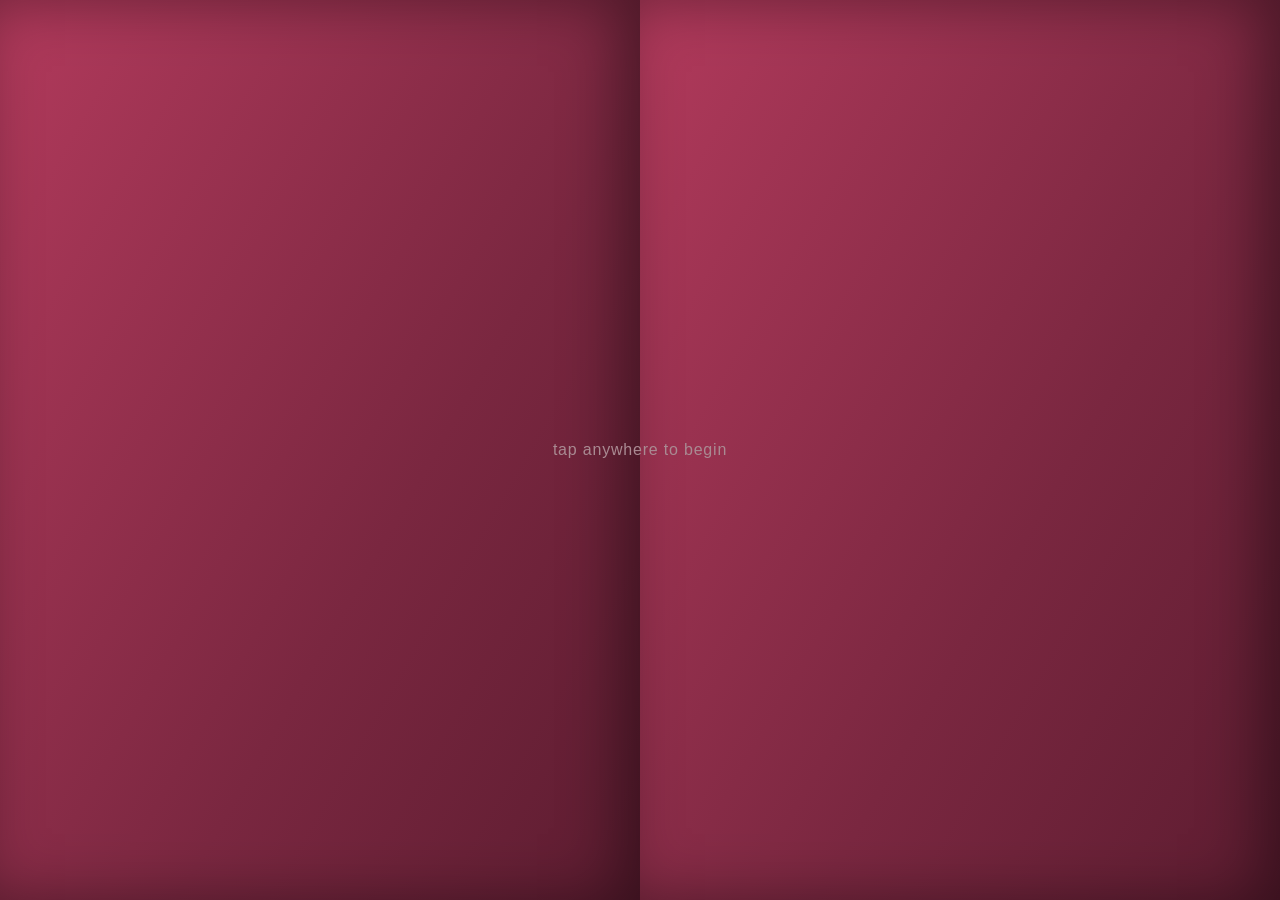
==== index.html @ 7ac39ed7 "Initial commit: camera tips site with curtain-reveal intro" ====
<!DOCTYPE html>
<html lang="en">
<head>
<meta charset="UTF-8">
<meta name="viewport" content="width=device-width, initial-scale=1.0">
<title>for Alex 💗</title>
<link rel="stylesheet" href="style.css">
</head>
<body>

<!-- ===================== INTRO SEQUENCE ===================== -->
<div id="intro">
  <div id="start-screen">
    <p id="start-text">tap anywhere to begin</p>
  </div>

  <div id="typewriter-screen">
    <p id="typewriter-text"></p>
  </div>

  <div id="carousel-screen">
    <img id="carousel-img" src="" alt="">
  </div>

  <div class="curtain" id="curtain-left"></div>
  <div class="curtain" id="curtain-right"></div>
</div>
<audio id="bg-music" src="assets/music/song.mp3" preload="auto"></audio>

<!-- ===================== MAIN SITE ===================== -->
<div id="site" hidden>

<div class="note-float">for my favorite girl 💗</div>

<header>
  <h1>📸 Alex's Camera Corner</h1>
  <p class="subtitle">a cozy little spot for your new camera — links, tips, and love notes</p>
</header>

<main>

  <section class="love-note">
    <p>Happy birthday, princess. I hope this camera helps you capture all the beautiful little moments — just like the one I'm lucky enough to be in. I love youuuuu💕</p>
  </section>

  <section id="getting-started" class="card">
    <h2>🌱 Getting Started</h2>
    <p class="hint">The basics — unboxing, setup, and first steps.</p>
    <ul class="link-list">
      <li><span class="placeholder">Add your camera model + manual link here</span></li>
    </ul>
  </section>

  <section id="settings" class="card">
    <h2>⚙️ Camera Settings</h2>
    <p class="hint">Recommended settings, modes, and quick reference.</p>
    <ul class="link-list">
      <li><span class="placeholder">Add settings tips here</span></li>
    </ul>
  </section>

  <section id="tips-tricks" class="card">
    <h2>✨ Tips &amp; Tricks</h2>
    <p class="hint">Composition, lighting, and creative ideas.</p>
    <ul class="link-list">
      <li><span class="placeholder">Add tips and tricks here</span></li>
    </ul>
  </section>

  <section id="accessories" class="card">
    <h2>🎒 Accessories &amp; Gear</h2>
    <p class="hint">Cases, lenses, SD cards, and other add-ons.</p>
    <ul class="link-list">
      <li><span class="placeholder">Add accessory links here</span></li>
    </ul>
  </section>

  <section id="inspiration" class="card">
    <h2>🌸 Inspiration</h2>
    <p class="hint">Photographers, styles, and ideas to try.</p>
    <ul class="link-list">
      <li><span class="placeholder">Add inspiration links here</span></li>
    </ul>
  </section>

  <section class="love-note small">
    <p>P.S. — you're the cutest photographer I know. 🌷</p>
  </section>

</main>

<footer>
  <p>made with love, just for you 💗</p>
</footer>

</div>

<script src="assets/photos/manifest.js"></script>
<script src="intro.js"></script>
</body>
</html>
---- style.css ----
:root {
  --pink: #f7cad0;
  --pink-deep: #e58fa3;
  --cream: #fff8f5;
  --text: #5c4b51;
  --accent: #f4a3c1;
}

* { box-sizing: border-box; }

body {
  margin: 0;
  font-family: 'Segoe UI', Tahoma, Geneva, Verdana, sans-serif;
  background: linear-gradient(180deg, #fff8f5 0%, #fdeef2 100%);
  color: var(--text);
  line-height: 1.6;
}

header {
  text-align: center;
  padding: 3rem 1rem 1.5rem;
}

header h1 {
  font-size: 2.2rem;
  margin-bottom: 0.3rem;
  color: #d16a8a;
}

.subtitle {
  color: #9c7f88;
  font-size: 1rem;
}

main {
  max-width: 700px;
  margin: 0 auto;
  padding: 1rem 1.25rem 3rem;
}

.card {
  background: #ffffff;
  border-radius: 18px;
  padding: 1.5rem 1.75rem;
  margin-bottom: 1.5rem;
  box-shadow: 0 4px 14px rgba(230, 150, 170, 0.15);
  border: 1px solid #fbe4ea;
}

.card h2 {
  margin-top: 0;
  color: #c9648a;
  font-size: 1.3rem;
}

.hint {
  font-size: 0.9rem;
  color: #a58a91;
  margin-top: -0.4rem;
}

.link-list {
  list-style: none;
  padding: 0;
  margin: 0.75rem 0 0;
}

.link-list li {
  padding: 0.6rem 0.8rem;
  margin-bottom: 0.5rem;
  background: #fff5f7;
  border-radius: 10px;
  border-left: 3px solid var(--accent);
}

.link-list a {
  color: #c9648a;
  text-decoration: none;
  font-weight: 600;
}

.link-list a:hover {
  text-decoration: underline;
}

.placeholder {
  color: #c3aab1;
  font-style: italic;
  font-size: 0.9rem;
}

.love-note {
  text-align: center;
  padding: 1.5rem;
  margin: 2rem 0;
  font-style: italic;
  color: #b45c7d;
  border-top: 1px dashed #f0b8c8;
  border-bottom: 1px dashed #f0b8c8;
}

.love-note.small {
  font-size: 0.9rem;
  border: none;
  padding: 0.5rem;
}

.note-float {
  position: fixed;
  top: 14px;
  right: 18px;
  background: var(--pink);
  color: #a3486a;
  padding: 0.4rem 0.9rem;
  border-radius: 999px;
  font-size: 0.8rem;
  font-weight: 600;
  box-shadow: 0 2px 8px rgba(230,150,170,0.3);
  z-index: 10;
}

footer {
  text-align: center;
  padding: 1.5rem;
  color: #c39aa8;
  font-size: 0.9rem;
}

@media (max-width: 500px) {
  .note-float { position: static; display: inline-block; margin-bottom: 1rem; }
  header { padding-top: 1.5rem; }
}

/* ===================== INTRO SEQUENCE ===================== */

#intro {
  position: fixed;
  inset: 0;
  background: #0b0b0d;
  z-index: 1000;
  overflow: hidden;
}

#start-screen,
#typewriter-screen,
#carousel-screen {
  position: absolute;
  inset: 0;
  z-index: 3;
  display: flex;
  align-items: center;
  justify-content: center;
  opacity: 0;
  pointer-events: none;
  transition: opacity 1s ease;
}

#carousel-screen {
  background: #0b0b0d;
  z-index: 1;
}

#start-screen.visible,
#typewriter-screen.visible,
#carousel-screen.visible {
  opacity: 1;
  pointer-events: auto;
}

#start-screen {
  cursor: pointer;
}

#start-text {
  color: #a98a92;
  font-size: 1rem;
  letter-spacing: 0.05em;
  animation: pulse 2s ease-in-out infinite;
}

@keyframes pulse {
  0%, 100% { opacity: 0.35; }
  50% { opacity: 0.9; }
}

#typewriter-text {
  color: #f6dfe6;
  font-size: 1.4rem;
  max-width: 640px;
  padding: 0 2rem;
  text-align: center;
  line-height: 1.7;
}

#typewriter-text::after {
  content: '|';
  animation: blink 0.8s step-end infinite;
  margin-left: 2px;
}

@keyframes blink {
  50% { opacity: 0; }
}

#carousel-screen {
  flex-direction: column;
  gap: 1.5rem;
}

#carousel-img {
  max-width: 80vw;
  max-height: 70vh;
  border-radius: 12px;
  box-shadow: 0 10px 40px rgba(0,0,0,0.5);
  opacity: 0;
  transition: opacity 1.2s ease;
  object-fit: contain;
}

#carousel-img.visible {
  opacity: 1;
}

.curtain {
  position: absolute;
  top: 0;
  bottom: 0;
  width: 50%;
  background: linear-gradient(120deg, #b23a5c, #7a2740 60%, #5c1c30);
  box-shadow: inset -20px 0 60px rgba(0,0,0,0.4);
  z-index: 2;
  transition: transform 1.8s cubic-bezier(0.77, 0, 0.175, 1);
}

#curtain-left {
  left: 0;
  transform: translateX(0);
}

#curtain-right {
  right: 0;
  transform: translateX(0);
}

.curtain.open#curtain-left {
  transform: translateX(-100%);
}

.curtain.open#curtain-right {
  transform: translateX(100%);
}

#site[hidden] {
  display: none;
}
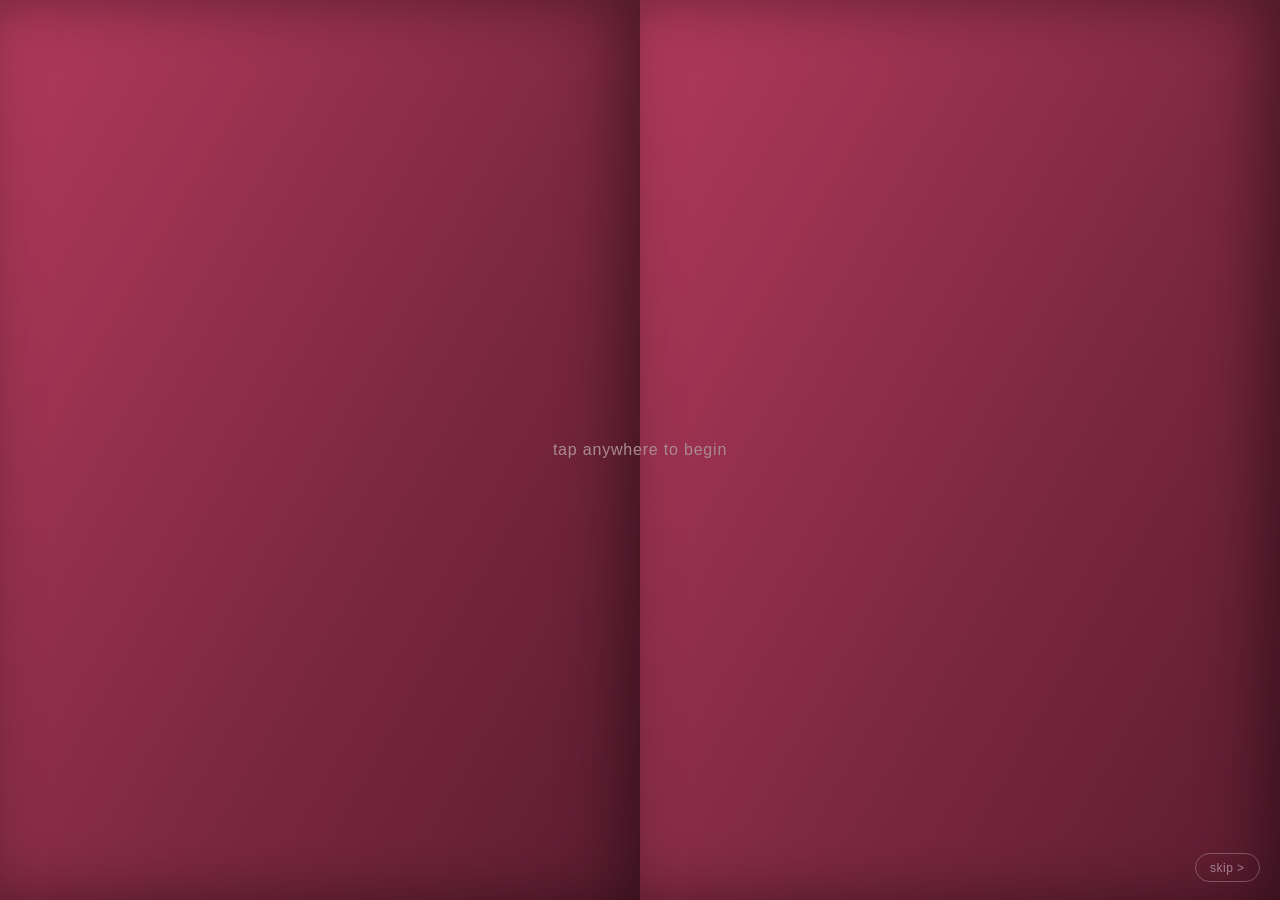
==== commit 34ba57fb: "Add subtle skip button to intro sequence" ====
--- a/index.html
+++ b/index.html
@@ -24,6 +24,8 @@
 
   <div class="curtain" id="curtain-left"></div>
   <div class="curtain" id="curtain-right"></div>
+
+  <button id="skip-btn" type="button">skip &gt;</button>
 </div>
 <audio id="bg-music" src="assets/music/song.mp3" preload="auto"></audio>
 
--- a/style.css
+++ b/style.css
@@ -253,3 +253,25 @@
 #site[hidden] {
   display: none;
 }
+
+#skip-btn {
+  position: absolute;
+  bottom: 18px;
+  right: 20px;
+  z-index: 10;
+  background: transparent;
+  border: 1px solid rgba(255, 255, 255, 0.25);
+  color: rgba(255, 255, 255, 0.45);
+  font-size: 0.75rem;
+  letter-spacing: 0.04em;
+  padding: 0.4rem 0.9rem;
+  border-radius: 999px;
+  cursor: pointer;
+  transition: color 0.3s ease, border-color 0.3s ease, background 0.3s ease;
+}
+
+#skip-btn:hover {
+  color: rgba(255, 255, 255, 0.85);
+  border-color: rgba(255, 255, 255, 0.5);
+  background: rgba(255, 255, 255, 0.06);
+}
